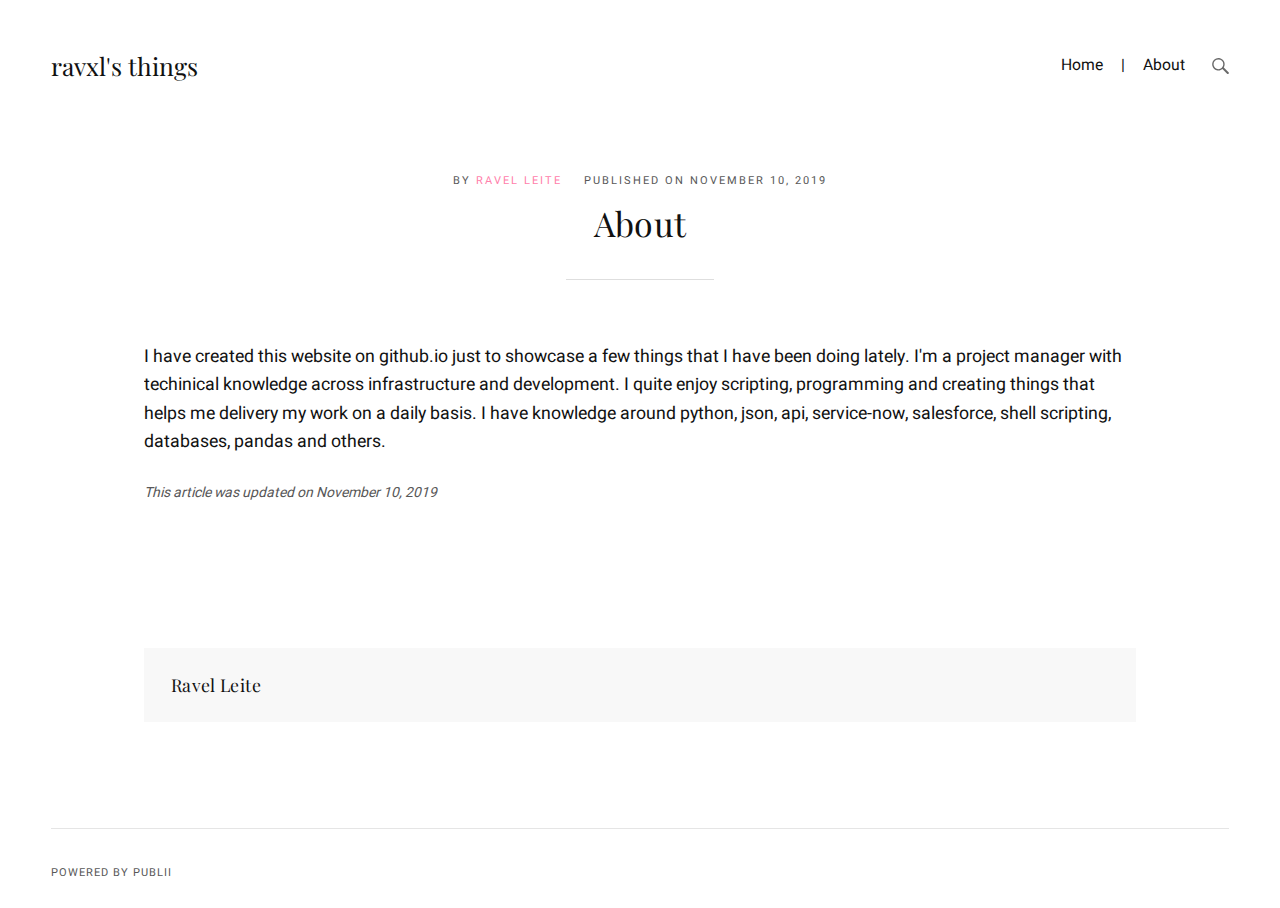
==== about/index.html @ ae5c0eeb "Updated from Publii" ====
<!DOCTYPE html><html lang="en"><head><meta charset="utf-8"><meta http-equiv="X-UA-Compatible" content="IE=edge"><meta name="viewport" content="width=device-width,initial-scale=1"><title>About - Ravel Leite</title><meta name="description" content="I have created this website on github.io just to showcase a few things that I&hellip;"><meta name="robots" content="index, follow"><meta name="generator" content="Publii Open-Source CMS for Static Site"><link rel="canonical" href="https://ravxl.github.io/about/"><link rel="alternate" type="application/atom+xml" href="https://ravxl.github.io/feed.xml"><link rel="alternate" type="application/json" href="https://ravxl.github.io/feed.json"><meta property="og:title" content="About"><meta property="og:site_name" content="ravxl's things"><meta property="og:description" content="I have created this website on github.io just to showcase a few things that I&hellip;"><meta property="og:url" content="https://ravxl.github.io/about/"><meta property="og:type" content="article"><link rel="preconnect" href="https://fonts.gstatic.com/" crossorigin><link href="https://fonts.googleapis.com/css?family=Heebo:400,500%7CPlayfair+Display:400&amp;display=swap" rel="stylesheet"><link rel="stylesheet" href="https://ravxl.github.io/assets/css/style.css?v=57f69315157017a7a538fdc6d8c93672"><script type="application/ld+json">{"@context":"http://schema.org","@type":"Article","mainEntityOfPage":{"@type":"WebPage","@id":"https://ravxl.github.io/about/"},"headline":"About","datePublished":"2019-11-10T15:26","dateModified":"2019-11-10T15:26","description":"I have created this website on github.io just to showcase a few things that I&hellip;","author":{"@type":"Person","name":"Ravel Leite"},"publisher":{"@type":"Organization","name":"Ravel Leite"}}</script><script async src="https://ravxl.github.io/assets/js/lazysizes.min.js?v=9c0e65e25f8f098037678ba0c2be1d9f"></script></head><body><div class="container"><header><a class="logo" href="https://ravxl.github.io/">ravxl&#x27;s things</a><div class="top"><nav class="navbar js-navbar"><button class="navbar__toggle js-navbar__toggle" aria-expanded="false">Menu</button><ul class="navbar__menu"><li><a href="https://ravxl.github.io/" target="_self">Home</a></li><li><span>|</span></li><li><a href="https://ravxl.github.io/about" title="about" target="_self">About</a></li></ul></nav><div class="top__search"><form action="https://ravxl.github.io/search.html" class="search"><input type="search" name="q" placeholder="search..."></form></div></div></header><main><article class="post u-wrapper"><header class="hero"><p class="post__meta">By <a href="https://ravxl.github.io/authors/ravel-leite/" rel="author" title="Ravel Leite">Ravel Leite</a> Published on <time datetime="2019-11-10T15:26">November 10, 2019</time></p><h1 class="post__title">About</h1></header><div class="post__entry"><p>I have created this website on github.io just to showcase a few things that I have been doing lately. I'm a project manager with techinical knowledge across infrastructure and development. I quite enjoy scripting, programming and creating things that helps me delivery my work on a daily basis. I have knowledge around python, json, api, service-now, salesforce, shell scripting, databases, pandas and others. </p></div><footer class="post__footer"><div class="post__last-updated">This article was updated on November 10, 2019</div><div class="post__footer__col"><div class="post__share"><a href="http://www.linkedin.com/shareArticle?url=https%3A%2F%2Fravxl.github.io%2Fabout%2F&amp;title=About" class="js-share linkedin" title="Share with LinkedIn" rel="nofollow noopener noreferrer"><svg class="icon"><use xlink:href="https://ravxl.github.io/assets/svg/svg-map.svg#linkedin"/></svg></a></div></div><div class="post__bio"><div><h3><a href="https://ravxl.github.io/authors/ravel-leite/" class="inverse" title="Ravel Leite">Ravel Leite</a></h3></div></div></footer></article></main><footer class="footer"><div class="footer__copyright">Powered by Publii</div></footer></div><script defer="defer" src="https://ravxl.github.io/assets/js/jquery-3.2.1.slim.min.js?v=5f48fc77cac90c4778fa24ec9c57f37d"></script><script defer="defer" src="https://ravxl.github.io/assets/js/scripts.min.js?v=16be857f09f55a0c76ea5e92e1f5f9d0"></script></body></html>
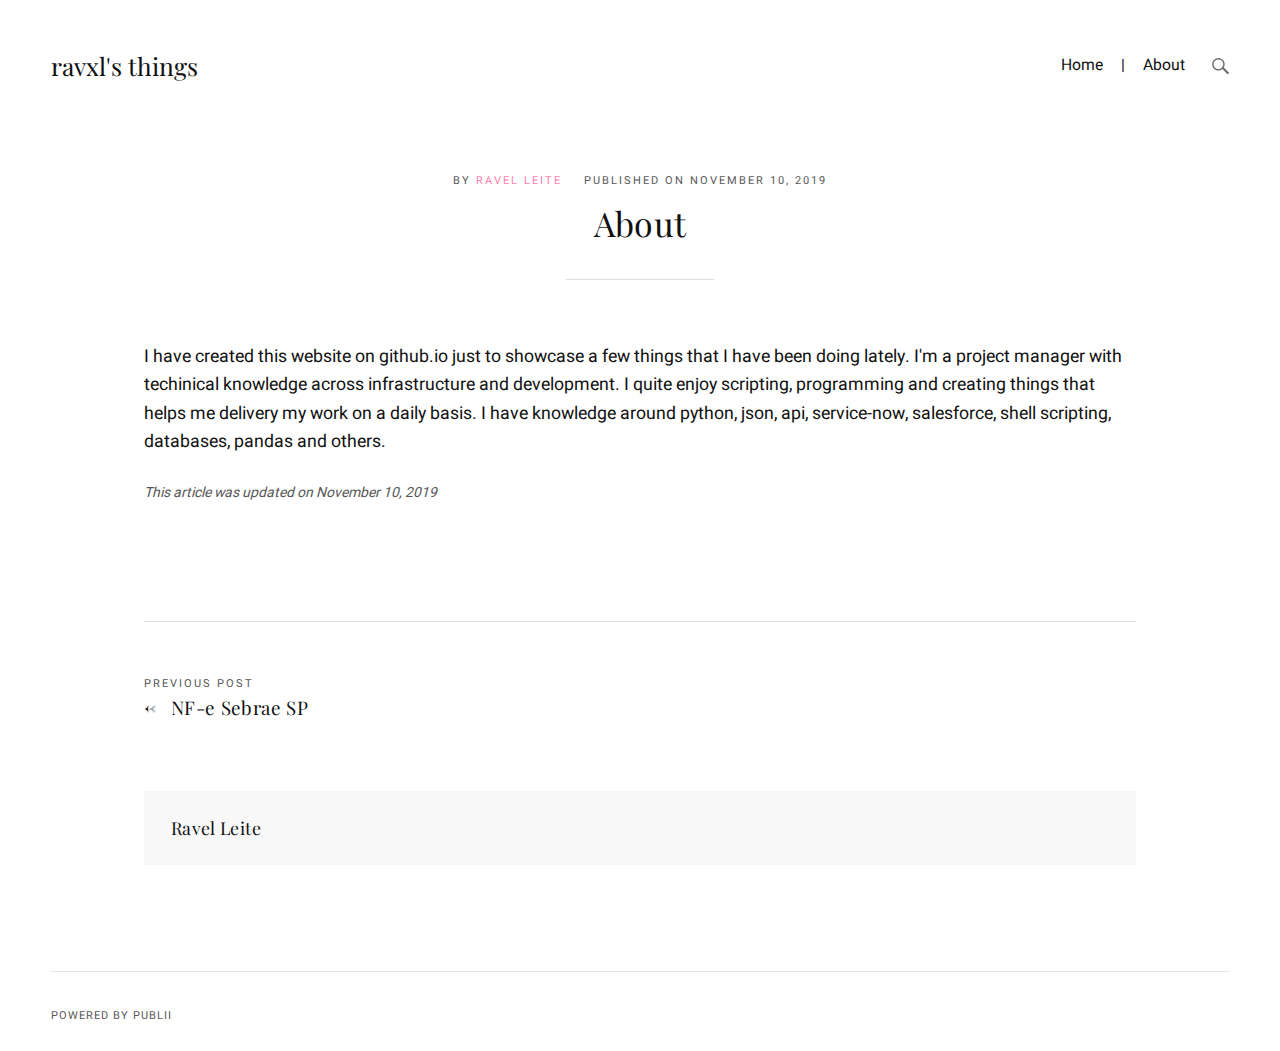
==== commit db224fca: "Updated from Publii" ====
--- a/about/index.html
+++ b/about/index.html
@@ -1 +1 @@
-<!DOCTYPE html><html lang="en"><head><meta charset="utf-8"><meta http-equiv="X-UA-Compatible" content="IE=edge"><meta name="viewport" content="width=device-width,initial-scale=1"><title>About - Ravel Leite</title><meta name="description" content="I have created this website on github.io just to showcase a few things that I&hellip;"><meta name="robots" content="index, follow"><meta name="generator" content="Publii Open-Source CMS for Static Site"><link rel="canonical" href="https://ravxl.github.io/about/"><link rel="alternate" type="application/atom+xml" href="https://ravxl.github.io/feed.xml"><link rel="alternate" type="application/json" href="https://ravxl.github.io/feed.json"><meta property="og:title" content="About"><meta property="og:site_name" content="ravxl's things"><meta property="og:description" content="I have created this website on github.io just to showcase a few things that I&hellip;"><meta property="og:url" content="https://ravxl.github.io/about/"><meta property="og:type" content="article"><link rel="preconnect" href="https://fonts.gstatic.com/" crossorigin><link href="https://fonts.googleapis.com/css?family=Heebo:400,500%7CPlayfair+Display:400&amp;display=swap" rel="stylesheet"><link rel="stylesheet" href="https://ravxl.github.io/assets/css/style.css?v=57f69315157017a7a538fdc6d8c93672"><script type="application/ld+json">{"@context":"http://schema.org","@type":"Article","mainEntityOfPage":{"@type":"WebPage","@id":"https://ravxl.github.io/about/"},"headline":"About","datePublished":"2019-11-10T15:26","dateModified":"2019-11-10T15:26","description":"I have created this website on github.io just to showcase a few things that I&hellip;","author":{"@type":"Person","name":"Ravel Leite"},"publisher":{"@type":"Organization","name":"Ravel Leite"}}</script><script async src="https://ravxl.github.io/assets/js/lazysizes.min.js?v=9c0e65e25f8f098037678ba0c2be1d9f"></script></head><body><div class="container"><header><a class="logo" href="https://ravxl.github.io/">ravxl&#x27;s things</a><div class="top"><nav class="navbar js-navbar"><button class="navbar__toggle js-navbar__toggle" aria-expanded="false">Menu</button><ul class="navbar__menu"><li><a href="https://ravxl.github.io/" target="_self">Home</a></li><li><span>|</span></li><li><a href="https://ravxl.github.io/about" title="about" target="_self">About</a></li></ul></nav><div class="top__search"><form action="https://ravxl.github.io/search.html" class="search"><input type="search" name="q" placeholder="search..."></form></div></div></header><main><article class="post u-wrapper"><header class="hero"><p class="post__meta">By <a href="https://ravxl.github.io/authors/ravel-leite/" rel="author" title="Ravel Leite">Ravel Leite</a> Published on <time datetime="2019-11-10T15:26">November 10, 2019</time></p><h1 class="post__title">About</h1></header><div class="post__entry"><p>I have created this website on github.io just to showcase a few things that I have been doing lately. I'm a project manager with techinical knowledge across infrastructure and development. I quite enjoy scripting, programming and creating things that helps me delivery my work on a daily basis. I have knowledge around python, json, api, service-now, salesforce, shell scripting, databases, pandas and others. </p></div><footer class="post__footer"><div class="post__last-updated">This article was updated on November 10, 2019</div><div class="post__footer__col"><div class="post__share"><a href="http://www.linkedin.com/shareArticle?url=https%3A%2F%2Fravxl.github.io%2Fabout%2F&amp;title=About" class="js-share linkedin" title="Share with LinkedIn" rel="nofollow noopener noreferrer"><svg class="icon"><use xlink:href="https://ravxl.github.io/assets/svg/svg-map.svg#linkedin"/></svg></a></div></div><div class="post__bio"><div><h3><a href="https://ravxl.github.io/authors/ravel-leite/" class="inverse" title="Ravel Leite">Ravel Leite</a></h3></div></div></footer></article></main><footer class="footer"><div class="footer__copyright">Powered by Publii</div></footer></div><script defer="defer" src="https://ravxl.github.io/assets/js/jquery-3.2.1.slim.min.js?v=5f48fc77cac90c4778fa24ec9c57f37d"></script><script defer="defer" src="https://ravxl.github.io/assets/js/scripts.min.js?v=16be857f09f55a0c76ea5e92e1f5f9d0"></script></body></html>+<!DOCTYPE html><html lang="en"><head><meta charset="utf-8"><meta http-equiv="X-UA-Compatible" content="IE=edge"><meta name="viewport" content="width=device-width,initial-scale=1"><title>About - Ravel Leite</title><meta name="description" content="I have created this website on github.io just to showcase a few things that I&hellip;"><meta name="robots" content="index, follow"><meta name="generator" content="Publii Open-Source CMS for Static Site"><link rel="canonical" href="https://ravxl.github.io/about/"><link rel="alternate" type="application/atom+xml" href="https://ravxl.github.io/feed.xml"><link rel="alternate" type="application/json" href="https://ravxl.github.io/feed.json"><meta property="og:title" content="About"><meta property="og:site_name" content="ravxl's things"><meta property="og:description" content="I have created this website on github.io just to showcase a few things that I&hellip;"><meta property="og:url" content="https://ravxl.github.io/about/"><meta property="og:type" content="article"><link rel="preconnect" href="https://fonts.gstatic.com/" crossorigin><link href="https://fonts.googleapis.com/css?family=Heebo:400,500%7CPlayfair+Display:400&amp;display=swap" rel="stylesheet"><link rel="stylesheet" href="https://ravxl.github.io/assets/css/style.css?v=57f69315157017a7a538fdc6d8c93672"><script type="application/ld+json">{"@context":"http://schema.org","@type":"Article","mainEntityOfPage":{"@type":"WebPage","@id":"https://ravxl.github.io/about/"},"headline":"About","datePublished":"2019-11-10T15:26","dateModified":"2019-11-10T15:28","description":"I have created this website on github.io just to showcase a few things that I&hellip;","author":{"@type":"Person","name":"Ravel Leite"},"publisher":{"@type":"Organization","name":"Ravel Leite"}}</script><script async src="https://ravxl.github.io/assets/js/lazysizes.min.js?v=9c0e65e25f8f098037678ba0c2be1d9f"></script></head><body><div class="container"><header><a class="logo" href="https://ravxl.github.io/">ravxl&#x27;s things</a><div class="top"><nav class="navbar js-navbar"><button class="navbar__toggle js-navbar__toggle" aria-expanded="false">Menu</button><ul class="navbar__menu"><li><a href="https://ravxl.github.io/" target="_self">Home</a></li><li><span>|</span></li><li><a href="https://ravxl.github.io/about" title="about" target="_self">About</a></li></ul></nav><div class="top__search"><form action="https://ravxl.github.io/search.html" class="search"><input type="search" name="q" placeholder="search..."></form></div></div></header><main><article class="post u-wrapper"><header class="hero"><p class="post__meta">By <a href="https://ravxl.github.io/authors/ravel-leite/" rel="author" title="Ravel Leite">Ravel Leite</a> Published on <time datetime="2019-11-10T15:26">November 10, 2019</time></p><h1 class="post__title">About</h1></header><div class="post__entry"><p>I have created this website on github.io just to showcase a few things that I have been doing lately. I'm a project manager with techinical knowledge across infrastructure and development. I quite enjoy scripting, programming and creating things that helps me delivery my work on a daily basis. I have knowledge around python, json, api, service-now, salesforce, shell scripting, databases, pandas and others. </p></div><footer class="post__footer"><div class="post__last-updated">This article was updated on November 10, 2019</div><div class="post__footer__col"><div class="post__share"><a href="http://www.linkedin.com/shareArticle?url=https%3A%2F%2Fravxl.github.io%2Fabout%2F&amp;title=About" class="js-share linkedin" title="Share with LinkedIn" rel="nofollow noopener noreferrer"><svg class="icon"><use xlink:href="https://ravxl.github.io/assets/svg/svg-map.svg#linkedin"/></svg></a></div></div><nav class="post__nav"><div class="post__nav__prev">Previous Post<h5><a href="https://ravxl.github.io/nf-e-sebrae-sp/" class="inverse" rel="prev">NF-e Sebrae SP</a></h5></div></nav><div class="post__bio"><div><h3><a href="https://ravxl.github.io/authors/ravel-leite/" class="inverse" title="Ravel Leite">Ravel Leite</a></h3></div></div></footer></article></main><footer class="footer"><div class="footer__copyright">Powered by Publii</div></footer></div><script defer="defer" src="https://ravxl.github.io/assets/js/jquery-3.2.1.slim.min.js?v=5f48fc77cac90c4778fa24ec9c57f37d"></script><script defer="defer" src="https://ravxl.github.io/assets/js/scripts.min.js?v=16be857f09f55a0c76ea5e92e1f5f9d0"></script></body></html>